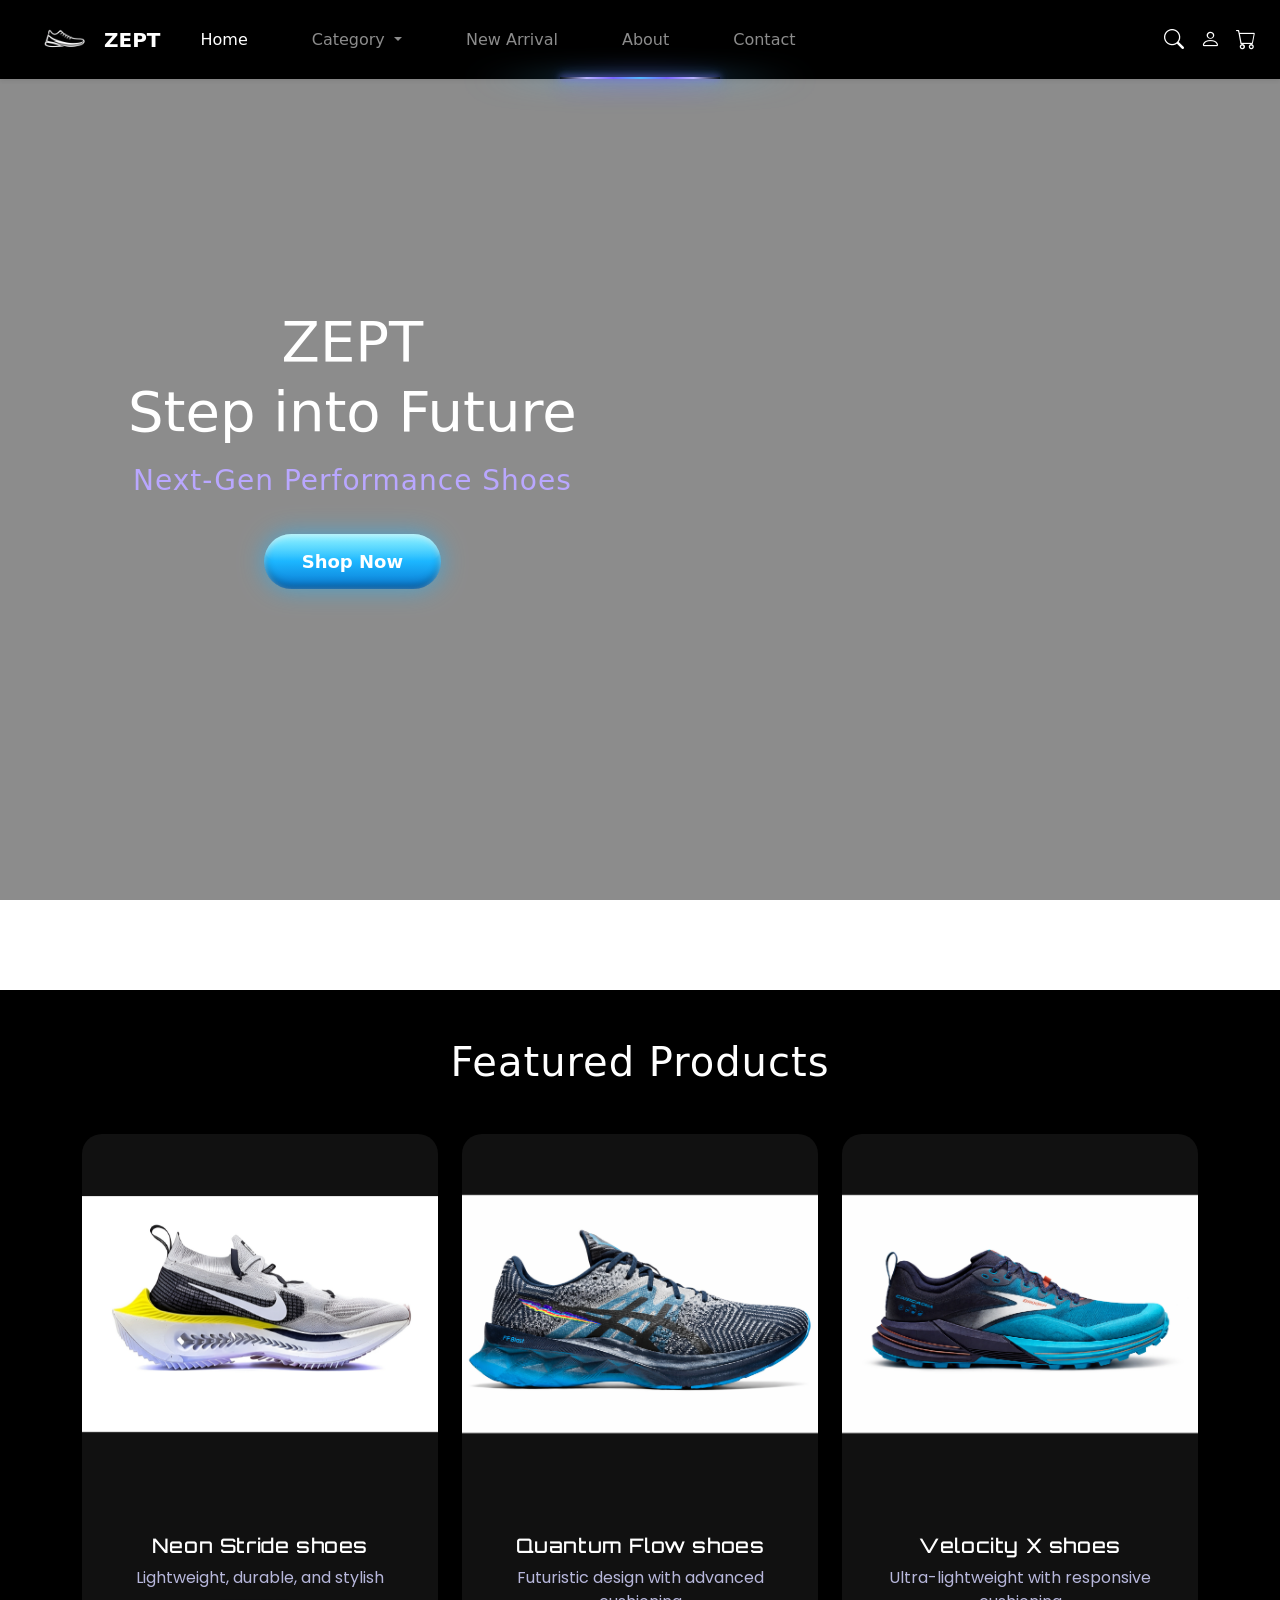
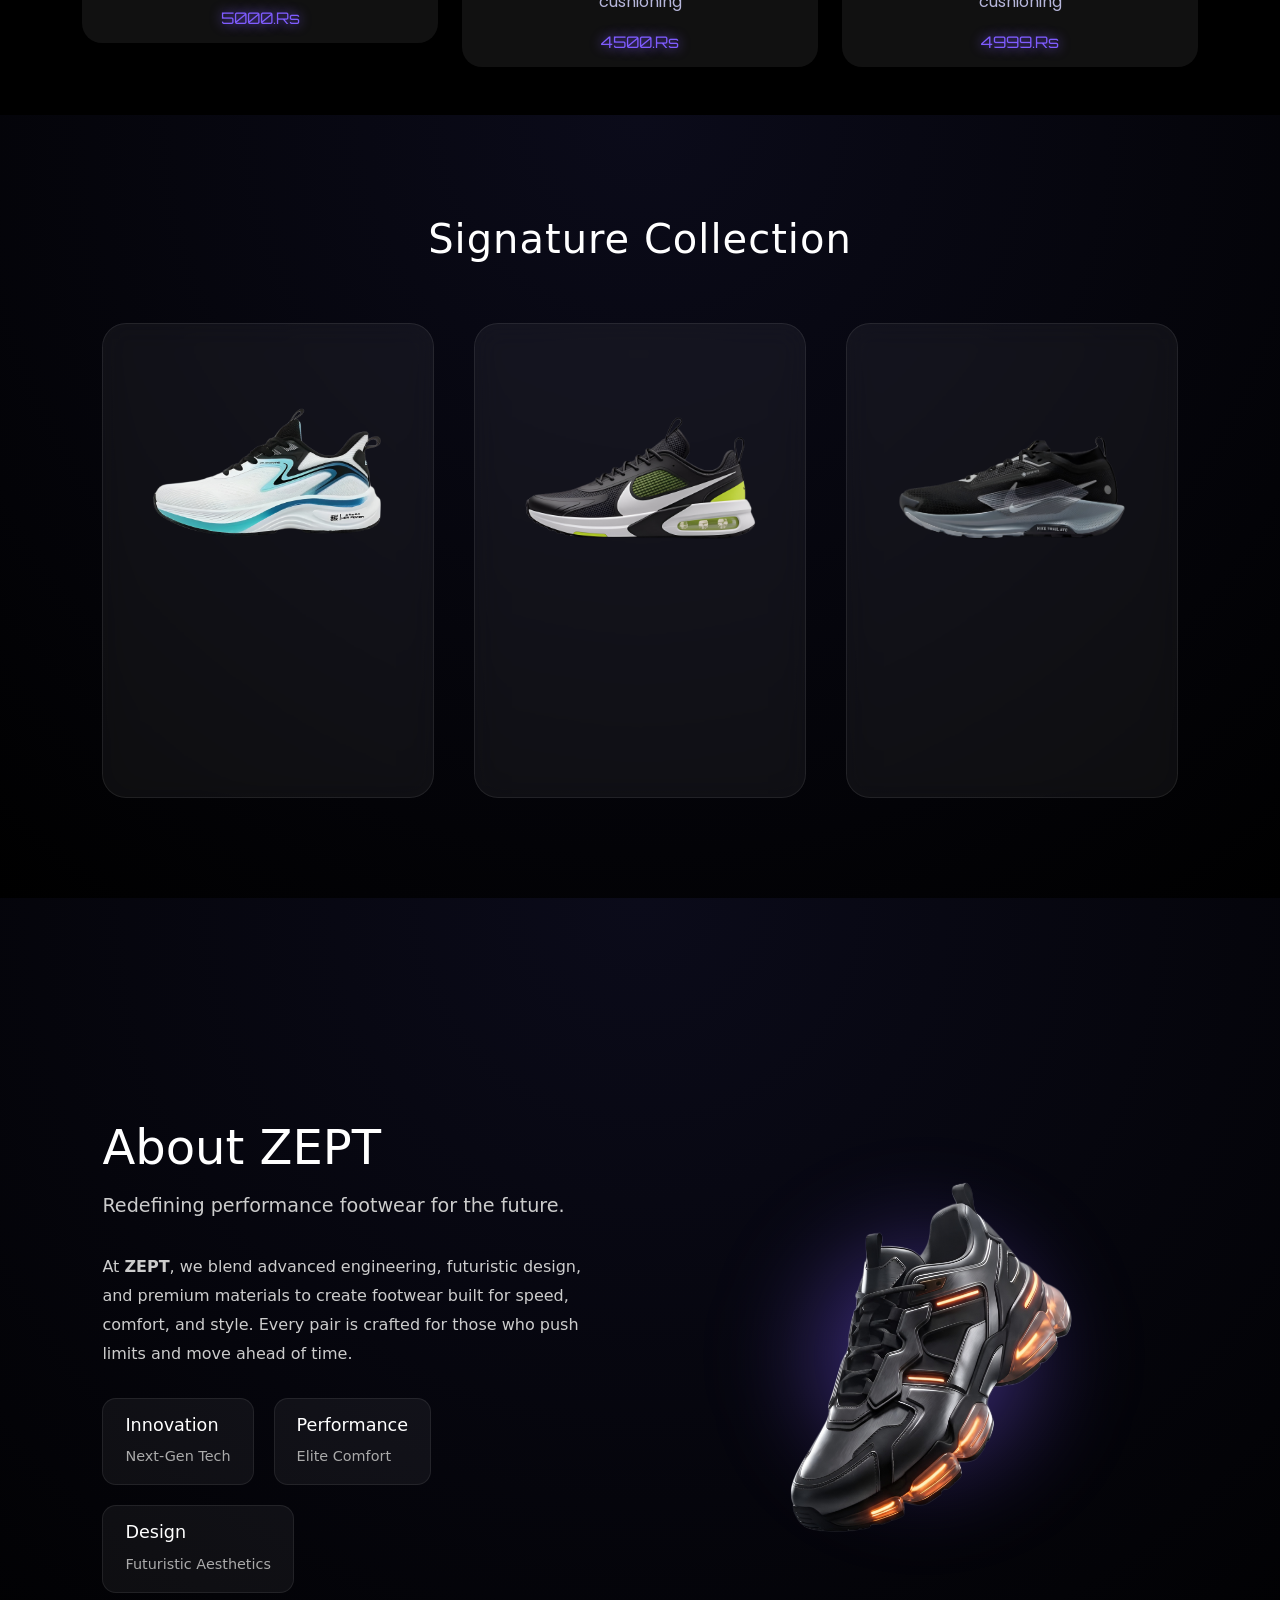
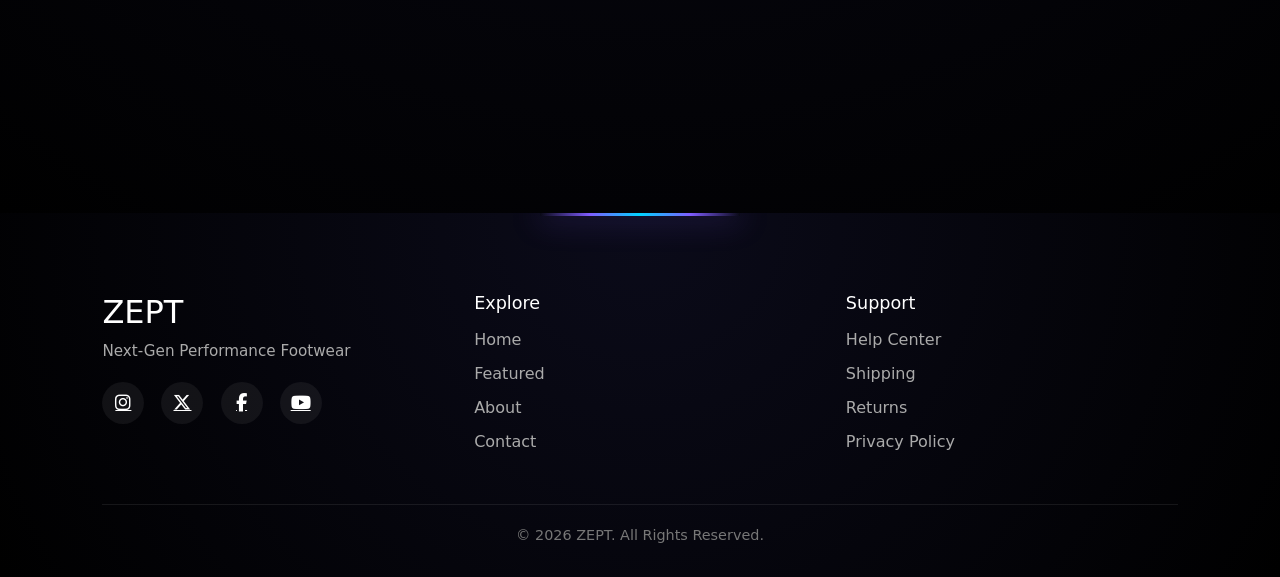
==== index.html @ f27ca049 "Initial commit - ZEPT website" ====
<!DOCTYPE html>
<html lang="en">
<head>
<meta charset="UTF-8">
<meta name="viewport" content="width=device-width, initial-scale=1.0">
<title>ZEPT</title>

<link rel="stylesheet" href="style.css">

<!-- Bootstrap CSS -->
<link href="https://cdn.jsdelivr.net/npm/bootstrap@5.0.2/dist/css/bootstrap.min.css" rel="stylesheet">

<!-- Bootstrap Icons -->
<link href="https://cdn.jsdelivr.net/npm/bootstrap-icons/font/bootstrap-icons.css" rel="stylesheet">

<link
  rel="stylesheet"
  href="https://cdnjs.cloudflare.com/ajax/libs/font-awesome/6.5.1/css/all.min.css"
/>
<!--fonts-->
<link href="https://fonts.googleapis.com/css2?family=Orbitron:wght@500;600&family=Poppins:wght@300;400;500;600&display=swap" rel="stylesheet">

</head>

<body>

<nav class="navbar navbar-expand-lg navbar-dark  fixed-top shadow-sm">
    <div class="container-fluid px-4">

        <!-- Brand -->
        <a class="navbar-brand d-flex align-items-center" href="#">
            <img src="logo.png" alt="" style="width:80px;">
            <span class="fw-bold letter-spacing">ZEPT</span>
        </a>

        <!-- Toggler -->
        <button class="navbar-toggler" type="button" data-bs-toggle="collapse" data-bs-target="#navbarNav">
            <span class="navbar-toggler-icon"></span>
        </button>

        <!-- Nav Items -->
        <div class="collapse navbar-collapse" id="navbarNav">
            <ul class="navbar-nav me-auto gap-3">
                <li class="nav-item">
                    <a class="nav-link active" href="#">Home</a>
                </li>

                <!-- Dropdown -->
                <li class="nav-item dropdown">
                    <a class="nav-link dropdown-toggle" href="#" role="button" data-bs-toggle="dropdown">
                        Category
                    </a>
                    <ul class="dropdown-menu">
                        <li><a class="dropdown-item" href="#">Men</a></li>
                        <li><a class="dropdown-item" href="#">Women</a></li>
                        <li><a class="dropdown-item" href="#">Kids</a></li>
                    </ul>
                </li>

                <li class="nav-item"><a class="nav-link" href="#" data-bs-toggle="modal" data-bs-target="#newArrivalModal">
                 New Arrival</a></li>
                <li class="nav-item"><a class="nav-link" href="#about">About</a></li>
                <li class="nav-item"><a class="nav-link" href="#" data-bs-toggle="modal" data-bs-target="#contactModal">
                Contact</a></li>
            </ul>

            <!-- Icons -->
            <div class="d-flex align-items-center gap-3 text-white">
                <div class="search-box position-relative">
    <i class="bi bi-search fs-5 cursor-pointer" id="searchIcon"></i>
    <input type="text" class="form-control search-input" placeholder="Search..." id="searchInput">
</div>
                <i class="bi bi-person fs-5 cursor-pointer"
   data-bs-toggle="offcanvas" data-bs-target="#profileSidebar"></i>

                <i class="bi bi-cart fs-5 cursor-pointer"
   onclick="window.location.href='cart.html'"></i>

            </div>
        </div>
    </div>
    <div class="navbar-glow-line"></div>
</nav>

<!-- ================= PROFILE SIDEBAR ================= -->

<div class="offcanvas offcanvas-end profile-sidebar" tabindex="-1" id="profileSidebar">
  <div class="offcanvas-header">
    <div class="profile-header">
      <div class="avatar-glow">
        <img src="profile.png" alt="User">
      </div>
      <div>
        <h5>Welcome</h5>
        <span>ZEPT Member</span>
      </div>
    </div>

    <button type="button" class="btn-close btn-close-white"
      data-bs-dismiss="offcanvas"></button>

      <a href="#" class="create-account-btn" data-bs-toggle="modal" data-bs-target="#signupModal">
  Create Account
</a>

  </div>

  <div class="offcanvas-body">

    <a href="#" class="profile-link">
      <i class="fa-solid fa-user"></i> My Account
    </a>

    <a href="#" class="profile-link">
      <i class="fa-solid fa-box"></i> Orders
    </a>

    <a href="#" class="profile-link">
      <i class="fa-solid fa-heart"></i> Wishlist
    </a>

    <a href="#" class="profile-link">
      <i class="fa-solid fa-right-from-bracket"></i> Logout
    </a>

  </div>
</div>

<!-- ================= HERO VIDEO CAROUSEL ================= -->
<section class="hero-video">
  <video class="hero-video-item active" autoplay muted loop playsinline>
    <source src="video1.mp4" type="video/mp4">
  </video>

  <video class="hero-video-item" autoplay muted loop playsinline>
    <source src="video2.mp4" type="video/mp4">
  </video>

  <video class="hero-video-item" autoplay muted loop playsinline>
    <source src="video3.mp4" type="video/mp4">
  </video>

  <!-- Optional overlay -->
  <div class="hero-overlay"></div>

  <!-- Hero content -->
  <div class="hero-content">
    <h1>ZEPT</h1>
    <h1>
      Step into Future
    </h1>
    <h3>Next-Gen Performance Shoes</h3>
    <a href="#" class="shop-now-btn">Shop Now</a>

  </div>
</section>
<div class="page-content">
  <!-- FEATURE PRODUCT SECTION HERE -->

<section class="featured-products container py-5">
  <h2 class="section-title text-center mb-5">Featured Products</h2>

  <div class="row g-4">

    <!-- Product Card -->
    <div class="col-lg-4 col-md-6">
      <div class="product-card">
        <div class="product-img">

          <div class="product-img">
            <div class="flip-img">
              <img src="/img/shoe1.jpg" class="img-front" alt="">
              <img src="/img/shoe1b.jpg" class="img-back" alt="">
            </div>

            <div class="product-overlay">
              <button class="btn btn-outline-light"
                onclick="openProduct({
                  name: 'Neon Stride Shoes',
                  desc: 'Lightweight, durable, futuristic running shoes',
                  price: '5000',
                  images: ['img/shoe1.jpg','img/shoe1b.jpg','img/shoe1c.jpg']
                })">
                View Product
              </button>
            </div>
          </div>

        </div>
        <div class="product-info">
          <h5>Neon Stride shoes</h5>
          <p>Lightweight, durable, and stylish</p>
          <span>5000.Rs</span>
        </div>
      </div>
    </div>

    <!-- Product Card -->
    <div class="col-lg-4 col-md-6">
      <div class="product-card">
        <div class="product-img">

          <div class="product-img">
            <div class="flip-img">
              <img src="/img/shoe2.png" class="img-front" alt="">
              <img src="/img/shoe2b.jpg" class="img-back" alt="">
            </div>

            <div class="product-overlay">
              <button class="btn btn-outline-light"
                onclick="openProduct({
                  name: 'Quantum Flow Shoes',
                  desc: 'Next-gen cushioning with futuristic design',
                  price: '4500',
                  images: ['img/shoe2.png','img/shoe2b.jpg']
                })">
                View Product
              </button>
            </div>
          </div>

        </div>
        <div class="product-info">
          <h5>Quantum Flow shoes</h5>
          <p>Futuristic design with advanced cushioning</p>
          <span>4500.Rs</span>
        </div>
      </div>
    </div>

    <!-- Product Card -->
    <div class="col-lg-4 col-md-6">
      <div class="product-card">
        <div class="product-img">

          <div class="product-img">
            <div class="flip-img">
              <img src="/img/shoe3b.png" class="img-front" alt="">
              <img src="/img/shoe3.jpg" class="img-back" alt="">
            </div>

            <div class="product-overlay">
              <button class="btn btn-outline-light"
                onclick="openProduct({
                  name: 'Velocity X Shoes',
                  desc: 'Ultra-lightweight with responsive cushioning',
                  price: '4999',
                  images: ['img/shoe3b.png','img/shoe3.jpg']
                })">
                View Product
              </button>
            </div>
          </div>

        </div>
        <div class="product-info">
          <h5>Velocity X shoes</h5>
          <p>Ultra-lightweight with responsive cushioning</p>
          <span>4999.Rs</span>
        </div>
      </div>
    </div>

  </div>
</section>

<section class="signature-section">
  <h2 class="section-title">Signature Collection</h2>

  <div class="signature-grid">

    <div class="signature-card">
      <div class="signature-img">
        <img src="/img/s1.jpg" alt="Shoe">
      </div>
      <div class="signature-info">
        <h4>Neon Stride</h4>
        <p>2999.Rs</p>
        <a href="#" class="buy-btn">Buy Now</a>
      </div>
    </div>

    <div class="signature-card">
      <div class="signature-img">
        <img src="/img/s2.jpg" alt="Shoe">
      </div>
      <div class="signature-info">
        <h4>Quantum Flow</h4>
        <p>3499.Rs</p>
        <a href="#" class="buy-btn">Buy Now</a>
      </div>
    </div>

    <div class="signature-card">
      <div class="signature-img">
        <img src="/img/s3.jpg" alt="Shoe">
      </div>
      <div class="signature-info">
        <h4>Velocity X</h4>
        <p>2799.Rs</p>
        <a href="#" class="buy-btn">Buy Now</a>
      </div>
    </div>

  </div>
</section>

<section id="about" class="about-section">
  <div class="about-container">

    <div class="about-text">
      <h2>About ZEPT</h2>
      <p class="about-tagline">
        Redefining performance footwear for the future.
      </p>

      <p>
        At <strong>ZEPT</strong>, we blend advanced engineering, futuristic design,
        and premium materials to create footwear built for speed, comfort, and style.
        Every pair is crafted for those who push limits and move ahead of time.
      </p>

      <div class="about-highlights">
        <div class="highlight-box">
          <h4>Innovation</h4>
          <span>Next-Gen Tech</span>
        </div>
        <div class="highlight-box">
          <h4>Performance</h4>
          <span>Elite Comfort</span>
        </div>
        <div class="highlight-box">
          <h4>Design</h4>
          <span>Futuristic Aesthetics</span>
        </div>
      </div>
    </div>

    <div class="about-visual">
      <div class="glow-circle"></div>
      <img src="/img/disp.jpg" alt="ZEPT Shoe">
    </div>

  </div>
</section>

<footer class="footer">
  <div class="footer-container">

    <!-- Brand -->
    <div class="footer-brand">
      <h2>ZEPT</h2>
      <p>Next-Gen Performance Footwear</p>

      <div class="social-icons">
        <a href="#" aria-label="Instagram"><i class="fab fa-instagram"></i></a>
        <a href="#" aria-label="Twitter"><i class="fab fa-x-twitter"></i></a>
        <a href="#" aria-label="Facebook"><i class="fab fa-facebook-f"></i></a>
        <a href="#" aria-label="YouTube"><i class="fab fa-youtube"></i></a>
      </div>
    </div>

    <!-- Links -->
    <div class="footer-links">
      <h4>Explore</h4>
      <a href="#home">Home</a>
      <a href="#featured">Featured</a>
      <a href="#about">About</a>
      <a href="#contact">Contact</a>
    </div>

    <!-- Support -->
    <div class="footer-links">
      <h4>Support</h4>
      <a href="#">Help Center</a>
      <a href="#">Shipping</a>
      <a href="#">Returns</a>
      <a href="#">Privacy Policy</a>
    </div>

  </div>

  <div class="footer-bottom">
    © 2026 ZEPT. All Rights Reserved.
  </div>
</footer>


</div>

<!-- Bootstrap JS (REQUIRED) -->
<script src="https://cdn.jsdelivr.net/npm/bootstrap@5.0.2/dist/js/bootstrap.bundle.min.js"></script>
<script>
document.getElementById("searchIcon").onclick = function () {
    document.getElementById("searchInput").classList.toggle("show");
};
</script>
<script>
const videos = document.querySelectorAll(".hero-video-item");
let current = 0;

setInterval(() => {
  videos[current].classList.remove("active");
  current = (current + 1) % videos.length;
  videos[current].classList.add("active");
}, 6000); // change every 6 seconds
</script>
<!-- ================= NEW ARRIVAL MODAL ================= -->

<div class="modal fade" id="newArrivalModal" tabindex="-1" aria-hidden="true">
  <div class="modal-dialog modal-dialog-centered modal-xl custom-modal">
    <div class="modal-content">

      <!-- Close button -->
      <button type="button" class="btn-close btn-close-white ms-auto m-3"
        data-bs-dismiss="modal" aria-label="Close"></button>

      <!-- Carousel -->
      <div id="arrivalCarousel" class="carousel slide" data-bs-ride="carousel">

        <div class="carousel-inner">

          <div class="carousel-item active">
            <img src="/img/mod.jpg" class="d-block w-100" alt="New Arrival 1">
          </div>

          <div class="carousel-item">
            <img src="/img/mod2.jpg" class="d-block w-100" alt="New Arrival 2">
          </div>

          <div class="carousel-item">
            <img src="/img/mod1.jpg" class="d-block w-100" alt="New Arrival 3">
          </div>

        </div>

        <!-- Controls -->
        <button class="carousel-control-prev" type="button" data-bs-target="#arrivalCarousel" data-bs-slide="prev">
          <span class="carousel-control-prev-icon"></span>
        </button>

        <button class="carousel-control-next" type="button" data-bs-target="#arrivalCarousel" data-bs-slide="next">
          <span class="carousel-control-next-icon"></span>
        </button>

      </div>

    </div>
  </div>
</div>

<!-- ================= CONTACT MODAL ================= -->

<div class="modal fade" id="contactModal" tabindex="-1" aria-hidden="true">
  <div class="modal-dialog modal-dialog-centered modal-lg">
    <div class="modal-content contact-modal">

      <!-- Header -->
      <div class="modal-header border-0">
        <h4 class="modal-title">Get in Touch</h4>
        <button type="button" class="btn-close btn-close-white"
          data-bs-dismiss="modal" aria-label="Close"></button>
      </div>

      <!-- Body -->
      <div class="modal-body">
        <form class="contact-form">

          <div class="row">
            <div class="col-md-6 mb-3">
              <input type="text" class="form-control" placeholder="Your Name" required>
            </div>

            <div class="col-md-6 mb-3">
              <input type="tel" class="form-control" placeholder="Mobile Number" required>
            </div>
          </div>

          <div class="mb-3">
            <input type="email" class="form-control" placeholder="Email Address" required>
          </div>

          <div class="mb-4">
            <textarea class="form-control" rows="4" placeholder="Your Message"></textarea>
          </div>

          <button type="submit" class="contact-btn">
            Send Message
          </button>

        </form>
      </div>

    </div>
  </div>
</div>
<div class="modal fade" id="signupModal" tabindex="-1">
  <div class="modal-dialog modal-dialog-centered">
    <div class="modal-content contact-modal">

      <div class="modal-header border-0">
        <h4 class="modal-title">Create Account</h4>
        <button class="btn-close btn-close-white" data-bs-dismiss="modal"></button>
      </div>

      <div class="modal-body">
        <form id="signupForm">

          <input type="text" class="form-control mb-3" placeholder="Full Name" required>
          <input type="email" class="form-control mb-3" placeholder="Email" required>
          <input type="password" class="form-control mb-3" placeholder="Password" required>

          <button type="submit" class="contact-btn">
            Sign Up
          </button>

        </form>
      </div>

    </div>
  </div>
</div>
<script src="js/Auth.js"></script>
<script>
function openProduct(product) {
  localStorage.setItem("zeptProduct", JSON.stringify(product));
  window.location.href = "view-product.html";
}
</script>
<div id="rating-container"></div>
<script src="rating/rating.js"></script>


</body>
</html>
---- style.css ----
/* ================= GLOBAL DARK THEME ================= */
body {
  background-color: #000;
  color: #fff;
  padding-top: 90px;
}

/* ================= NAVBAR ================= */
.navbar {
  background-color: #000 !important;
  position: relative;
  overflow: visible;        /* allow dropdown & search */
  z-index: 1000;
}

/* Navbar spacing */
.navbar-nav .nav-item {
  margin: 0 16px;
}

/* Navbar hover effect */
.navbar-nav .nav-link {
  display: inline-block;
  transition: all 0.3s ease;
}

.navbar-nav .nav-link:hover {
  color: #e50914 !important;
  transform: scale(1.12);
  text-shadow: 0 0 8px rgba(229, 9, 20, 0.7);
}

/* ================= DROPDOWN ================= */
.dropdown-menu {
  background-color: #111;
  z-index: 2000;
}

.dropdown-item {
  color: #fff;
}

.dropdown-item:hover {
  background-color: #222;
  border: 2px solid #fff;
}

/* ================= SEARCH INPUT ================= */
.search-input {
  position: absolute;
  top: 40px;
  right: 0;
  width: 0;
  opacity: 0;
  transition: 0.4s;
  background: #111;
  border: 1px solid #333;
  color: #fff;
  z-index: 2000;
}

.search-input.show {
  width: 200px;
  opacity: 1;
}

/* ================= ULTRA GLOW NAVBAR LINE ================= */

.navbar-glow-line {
  position: absolute;
  bottom: 0;
  left: 50%;
  transform: translateX(-50%);
  width: 160px;
  height: 2px; /* Thin sharp line */
  background: linear-gradient(
    90deg,
    transparent,
    #c9b6ff,
    #7f5cff,
    #4fc3ff,
    #7f5cff,
    #c9b6ff,
    transparent
  );

  /* Strong center shine */
  box-shadow:
    0 0 6px rgba(127, 92, 255, 1),
    0 0 12px rgba(79, 195, 255, 0.9),
    0 6px 25px rgba(127, 92, 255, 0.9);

  animation: glowMove 4s ease-in-out infinite,
             glowPulse 1.8s ease-in-out infinite;

  pointer-events: none;
}

/* Soft glow layer underneath */
.navbar-glow-line::after {
  content: "";
  position: absolute;
  left: 50%;
  bottom: -8px;
  transform: translateX(-50%);
  width: 220%;
  height: 14px;

  background: radial-gradient(
    ellipse at center,
    rgba(127, 92, 255, 0.8),
    rgba(79, 195, 255, 0.4),
    transparent 70%
  );

  filter: blur(12px);
}

/* Glow animation */
@keyframes glowMove {
  0%   { left: 50%; width: 140px; }
  25%  { left: 12%; width: 220px; }
  50%  { left: 50%; width: 160px; }
  75%  { left: 88%; width: 220px; }
  100% { left: 50%; width: 140px; }
}

@keyframes glowPulse {
  0%, 100% {
    opacity: 0.8;
  }
  50% {
    opacity: 1;
  }
}

/* ================= HERO VIDEO ================= */

.hero-video {
  position: fixed;
  top: 0;
  left: 0;
  width: 100%;
  height: 100vh;
  z-index: 0;
  overflow: hidden;
}

/* Videos */
.hero-video-item {
  position: absolute;
  width: 100%;
  height: 100%;
  object-fit: cover;
  opacity: 0;
  transition: opacity 1.2s ease-in-out;
}

.hero-video-item.active {
  opacity: 1;
}

/* Dark overlay for readability */
.hero-overlay {
  position: absolute;
  inset: 0;
  background: rgba(0,0,0,0.45);
  z-index: 1;
}

/* Hero text */
.hero-content {
  position: absolute;
  inset: 0;
  display: flex;
  flex-direction: column;
  justify-content: center;
  align-items: center;
  text-align: center;
  z-index: 2;
  color: #fff;
}

.hero-content {
  position: absolute;
  top: 50%;
  left: 8%;
  transform: translateY(-50%);
  color: #fff;
  max-width: 500px;
}

.hero-content h1 {
  font-size: 3.5rem;
  font-weight: 500;
  line-height: 1.1;
}

.hero-content h3 {
  margin-top: 14px;
  font-weight: 400;
  color: #b9a7ff;
  letter-spacing: 1px;
}

.create-account-btn {
  position: absolute;
  right: 8%;
  bottom: 18%;
  padding: 14px 36px;
  border-radius: 50px;
  font-weight: 600;
  text-decoration: none;
  color: #fff;
  background: linear-gradient(90deg, #7f5cff, #00d4ff);
  box-shadow: 0 0 30px rgba(0,212,255,0.7);
  transition: 0.4s;
}

.create-account-btn:hover {
  transform: scale(1.08);
  box-shadow: 0 0 50px rgba(0,212,255,1);
}



/* ================= PAGE CONTENT ================= */
.main-content {
  position: relative;
  z-index: 5;
  margin-top: 100vh; /* KEY LINE */
  background: #000;
  padding: 100px 40px;
}
  

/* ================= FEATURED PRODUCTS ================= */

.section-title {
  font-size: 2.5rem;
  letter-spacing: 3px;
  color: #fff;
}

.product-card {
  background: #0b0b0b;
  border-radius: 14px;
  overflow: hidden;
  transition: transform 0.4s ease, box-shadow 0.4s ease;
}

.product-card:hover {
  transform: translateY(-8px);
  box-shadow: 0 25px 60px rgba(127, 92, 255, 0.25);
}

/* Image wrapper */
.product-img {
  position: relative;
  overflow: hidden;
}

.product-img img {
  width: 100%;
  height: 420px;
  object-fit: cover;
  transition: transform 0.6s ease;
}

.product-card:hover img {
  transform: scale(1.08);
}

/* ================= PRODUCT OVERLAY (NO IMAGE BLUR) ================= */

.product-overlay {
  position: absolute;
  inset: 0;

  /* Premium gradient only (NO blur) */
  background: linear-gradient(
    135deg,
    rgba(127, 92, 255, 0.35),
    rgba(0, 212, 255, 0.25),
    rgba(0, 0, 0, 0.75)
  );

  display: flex;
  align-items: center;
  justify-content: center;

  opacity: 0;
  transition: opacity 0.4s ease;
}

.product-card:hover .product-overlay {
  opacity: 1;
}

/* ================= PRODUCT INFO ================= */

.product-info {
  padding: 26px;
  text-align: center;
  transform: translateY(14px);
  transition: 0.45s ease;
}

.product-card:hover .product-info {
  transform: translateY(0);
}

.product-info h5 {
  font-family: 'Orbitron', sans-serif;
  letter-spacing: 0.6px;
  color: #fff;
}

.product-info p {
  font-family: 'Poppins', sans-serif;
  color: #d4d4ff;
  opacity: 0.85;
}

.product-info span {
  font-family: 'Orbitron', sans-serif;
  color: #7f5cff;
  text-shadow: 0 0 12px rgba(127, 92, 255, 0.9);
}


/* ================= IMAGE FLIP EFFECT ================= */
/* ================= PRODUCT CARD ================= */

.product-card {
  background: #111;
  border-radius: 20px;
  overflow: hidden;
}

/* Image container */
.product-img {
  position: relative;
  width: 100%;
  height: 360px;
  perspective: 1200px;
}

/* Flip wrapper */
.flip-img {
  width: 100%;
  height: 100%;
  transform-style: preserve-3d;
  transition: transform 1s ease;
}

/* Images fully visible */
.flip-img img {
  width: 100%;
  height: 100%;
  object-fit: contain; /* ✅ FULL IMAGE */
  position: absolute;
  backface-visibility: hidden;
}

/* Back image */
.flip-img .img-back {
  transform: rotateY(180deg);
}

/* Flip after 3s hover */
.product-img:hover .flip-img {
  transition-delay: 3s;
  transform: rotateY(180deg);
}

.page-content {
  margin-top: 100vh;
  background: #000;
  position: relative;
  z-index: 10;
}
/* ================= GLOSSY SHOP NOW BUTTON ================= */

.shop-now-btn {
  display: inline-block;
  margin-top: 28px;
  padding: 14px 38px;
  font-size: 18px;
  font-weight: 600;
  color: #ffffff;
  text-decoration: none;
  border-radius: 50px;

  /* Gradient base */
  background: linear-gradient(
    180deg,
    #4fe8ff 0%,
    #1cb6ff 50%,
    #0a78d1 100%
  );

  /* Gloss effect */
  box-shadow:
    inset 0 2px 6px rgba(255, 255, 255, 0.5),
    inset 0 -4px 8px rgba(0, 0, 0, 0.3),
    0 0 25px rgba(28, 182, 255, 0.6);

  position: relative;
  overflow: hidden;
  transition: all 0.4s ease;
}

/* Top glass shine */
.shop-now-btn::before {
  content: "";
  position: absolute;
  top: 0;
  left: 0;
  width: 100%;
  height: 50%;
  background: linear-gradient(
    180deg,
    rgba(255, 255, 255, 0.55),
    transparent
  );
  border-radius: 50px;
  opacity: 0.7;
}

/* Hover glow */
.shop-now-btn:hover {
  transform: translateY(-3px) scale(1.05);
  box-shadow:
    inset 0 2px 8px rgba(255, 255, 255, 0.6),
    0 0 35px rgba(80, 220, 255, 0.9),
    0 0 60px rgba(80, 220, 255, 0.6);
}

/* Active click */
.shop-now-btn:active {
  transform: scale(0.98);
}

/* ================= SIGNATURE SECTION ================= */

.signature-section {
  padding: 100px 8%;
  background: radial-gradient(circle at top, #0b0b1a, #000);
}

.section-title {
  color: #fff;
  font-size: 2.5rem;
  margin-bottom: 60px;
  text-align: center;
  letter-spacing: 1px;
}

/* Grid */
.signature-grid {
  display: grid;
  grid-template-columns: repeat(auto-fit, minmax(280px, 1fr));
  gap: 40px;
}

/* Card */
.signature-card {
  position: relative;
  background: rgba(255, 255, 255, 0.05);
  backdrop-filter: blur(14px);
  border-radius: 24px;
  padding: 30px;
  overflow: hidden;
  transition: all 0.5s ease;
  border: 1px solid rgba(255, 255, 255, 0.08);
}

/* Glow border */
.signature-card::before {
  content: "";
  position: absolute;
  inset: 0;
  border-radius: 24px;
    background: linear-gradient(
        120deg,
        transparent,
        rgba(123, 97, 255, 0.6),
        transparent
    );
  opacity: 0;
  transition: 0.5s;
}

.signature-card:hover::before {
  opacity: 1;
}

/* Image */
.signature-img {
  height: 260px;
  display: flex;
  align-items: center;
  justify-content: center;
}

.signature-img img {
  width: 100%;
  max-width: 260px;
  object-fit: contain;
  transition: transform 0.6s ease; 
}

/* Float shoe */
.signature-card:hover img {
  transform: translateY(-18px) scale(1.05);
}

/* Info */
.signature-info {
  text-align: center;
  margin-top: 20px;
  transform: translateY(20px);
  opacity: 0;
  transition: 0.5s;
}

.signature-card:hover .signature-info {
  transform: translateY(0);
  opacity: 1;
}

.signature-info h4 {
  color: #fff;
  font-size: 1.3rem;
  margin-bottom: 8px;
}

.signature-info p {
  color: #9b8cff;
  font-size: 1.1rem;
}

/* Buy Button */
.buy-btn {
  display: inline-block;
  margin-top: 14px;
  padding: 10px 26px;
  border-radius: 30px;
  background: linear-gradient(90deg, #7f5cff, #00d4ff);
  color: #fff;
  text-decoration: none;
  font-weight: 600;
  box-shadow: 0 0 20px rgba(127, 92, 255, 0.6);
  transition: 0.4s;
}

.buy-btn:hover {
  box-shadow: 0 0 40px rgba(0, 212, 255, 0.9);
  transform: scale(1.05);
}

/* ================= ABOUT SECTION ================= */

.about-section {
  padding: 120px 8%;
  background: radial-gradient(circle at top, #0b0b1a, #000);
  position: relative;
  overflow: hidden;
}

.about-container {
  display: grid;
  grid-template-columns: repeat(auto-fit, minmax(320px, 1fr));
  align-items: center;
  gap: 60px;
}

/* TEXT */
.about-text h2 {
  font-size: 3rem;
  color: #fff;
  margin-bottom: 12px;
}

.about-tagline {
  font-size: 1.2rem;
  color: #9b8cff;
  margin-bottom: 24px;
}

.about-text p {
  color: #ccc;
  line-height: 1.8;
  margin-bottom: 30px;
}

/* Highlights */
.about-highlights {
  display: flex;
  gap: 20px;
  flex-wrap: wrap;
}

.highlight-box {
  padding: 16px 22px;
  border-radius: 14px;
  background: rgba(255, 255, 255, 0.05);
  border: 1px solid rgba(255, 255, 255, 0.08);
  transition: 0.4s;
}

.highlight-box h4 {
  color: #fff;
  font-size: 1.1rem;
}

.highlight-box span {
  color: #aaa;
  font-size: 0.9rem;
}

.highlight-box:hover {
  transform: translateY(-6px);
  box-shadow: 0 0 25px rgba(127, 92, 255, 0.6);
}

/* VISUAL */
.about-visual {
  position: relative;
  display: flex;
  align-items: center;
  justify-content: center;
}

.about-visual img {
  width: 100%;
  max-width: 380px;
  object-fit: contain;
  z-index: 2;
  transition: 0.6s;
}

.about-visual:hover img {
  transform: translateY(-12px) scale(1.05);
}

/* Glow circle behind shoe */
.glow-circle {
  position: absolute;
  width: 320px;
  height: 320px;
  background: radial-gradient(circle, rgba(127,92,255,0.6), transparent 70%);
  filter: blur(40px);
  z-index: 1;
}
/* ================= FUTURISTIC FOOTER ================= */

.footer {
  background: radial-gradient(circle at top, #0b0b1a, #000);
  padding: 80px 8% 30px;
  color: #ccc;
  position: relative;
  overflow: hidden;
}

/* Glow line on top */
.footer::before {
  content: "";
  position: absolute;
  top: 0;
  left: 50%;
  width: 200px;
  height: 3px;
  transform: translateX(-50%);
  background: linear-gradient(90deg, transparent, #7f5cff, #00d4ff, #7f5cff, transparent);
  box-shadow: 0 0 30px rgba(127, 92, 255, 0.9);
}

/* Layout */
.footer-container {
  display: grid;
  grid-template-columns: repeat(auto-fit, minmax(220px, 1fr));
  gap: 40px;
  margin-bottom: 40px;
}

/* Brand */
.footer-brand h2 {
  color: #fff;
  font-size: 2rem;
  margin-bottom: 8px;
}

.footer-brand p {
  font-size: 0.95rem;
  margin-bottom: 20px;
  color: #aaa;
}

/* Social icons */
.social-icons a {
  display: inline-flex;
  align-items: center;
  justify-content: center;
  width: 42px;
  height: 42px;
  margin-right: 12px;
  border-radius: 50%;
  background: rgba(255, 255, 255, 0.06);
  color: #fff;
  font-size: 18px;
  transition: 0.4s;
}

.social-icons a:hover {
  background: linear-gradient(135deg, #7f5cff, #00d4ff);
  box-shadow: 0 0 20px rgba(0, 212, 255, 0.9);
  transform: translateY(-4px);
}

/* Links */
.footer-links h4 {
  color: #fff;
  margin-bottom: 14px;
  font-size: 1.1rem;
}

.footer-links a {
  display: block;
  color: #aaa;
  margin-bottom: 10px;
  text-decoration: none;
  transition: 0.3s;
}

.footer-links a:hover {
  color: #00d4ff;
  transform: translateX(6px);
}

/* Bottom bar */
.footer-bottom {
  text-align: center;
  padding-top: 20px;
  border-top: 1px solid rgba(255, 255, 255, 0.08);
  font-size: 0.9rem;
  color: #777;
}
/* ================= NEW ARRIVAL MODAL ================= */

.custom-modal {
  max-width: 75vw;
}

.modal-content {
  background: linear-gradient(135deg, #050510, #000);
  border-radius: 24px;
  border: 1px solid rgba(127, 92, 255, 0.3);
  box-shadow: 0 0 60px rgba(127, 92, 255, 0.6);
  overflow: hidden;
}

/* Carousel images */
.carousel-item img {
  height: 70vh;
  object-fit: contain;
  background: radial-gradient(circle, #0b0b1a, #000);
}

/* Controls glow */
.carousel-control-prev-icon,
.carousel-control-next-icon {
  filter: drop-shadow(0 0 12px rgba(127, 92, 255, 1));
}

/* Close button glow */
.btn-close-white {
  filter: drop-shadow(0 0 8px rgba(127, 92, 255, 0.8));
}

/* ================= CONTACT MODAL ================= */

.contact-modal {
  background: linear-gradient(135deg, #050510, #000);
  border-radius: 22px;
  border: 1px solid rgba(127, 92, 255, 0.35);
  box-shadow: 0 0 60px rgba(127, 92, 255, 0.6);
  color: #fff;
}

/* Title */
.contact-modal .modal-title {
  font-family: 'Orbitron', sans-serif;
  letter-spacing: 1px;
  color: #fff;
}

/* Inputs */
.contact-form .form-control {
  background: rgba(255, 255, 255, 0.06);
  border: 1px solid rgba(255, 255, 255, 0.15);
  border-radius: 14px;
  color: #fff;
  padding: 14px 16px;
  font-family: 'Poppins', sans-serif;
}

.contact-form .form-control::placeholder {
  color: #aaa;
}

/* Focus glow */
.contact-form .form-control:focus {
  border-color: #7f5cff;
  box-shadow: 0 0 18px rgba(127, 92, 255, 0.8);
  background: rgba(255, 255, 255, 0.08);
}

/* Button */
.contact-btn {
  width: 100%;
  padding: 14px;
  border-radius: 50px;
  border: none;
  font-size: 16px;
  font-weight: 600;
  color: #fff;
  background: linear-gradient(90deg, #7f5cff, #00d4ff);
  box-shadow: 0 0 30px rgba(0, 212, 255, 0.6);
  transition: 0.4s ease;
}

.contact-btn:hover {
  transform: translateY(-3px);
  box-shadow: 0 0 50px rgba(0, 212, 255, 0.9);
}

/* Close button glow */
.btn-close-white {
  filter: drop-shadow(0 0 8px rgba(127, 92, 255, 0.8));
}
/* ================= PROFILE SIDEBAR ================= */

.profile-sidebar {
  background: linear-gradient(135deg, #050510, #000);
  color: #fff;
  width: 320px;
  border-left: 1px solid rgba(127, 92, 255, 0.4);
  box-shadow: -10px 0 40px rgba(127, 92, 255, 0.5);
}

/* Header */
.profile-header {
  display: flex;
  align-items: center;
  gap: 14px;
}

.profile-header h5 {
  margin: 0;
  font-family: 'Orbitron', sans-serif;
}

.profile-header span {
  font-size: 0.85rem;
  color: #9b8cff;
}

/* Avatar glow */
.avatar-glow {
  width: 52px;
  height: 52px;
  border-radius: 50%;
  background: radial-gradient(circle, #7f5cff, transparent 70%);
  display: flex;
  align-items: center;
  justify-content: center;
}

.avatar-glow img {
  width: 44px;
  height: 44px;
  border-radius: 50%;
  object-fit: cover;
}

/* Links */
.profile-link {
  display: flex;
  align-items: center;
  gap: 14px;
  padding: 14px 18px;
  margin-bottom: 12px;
  border-radius: 14px;
  color: #ddd;
  text-decoration: none;
  font-family: 'Poppins', sans-serif;
  transition: 0.4s;
  background: rgba(255, 255, 255, 0.04);
}

.profile-link i {
  color: #7f5cff;
}

/* Hover */
.profile-link:hover {
  background: linear-gradient(90deg, rgba(127,92,255,0.3), rgba(0,212,255,0.25));
  box-shadow: 0 0 20px rgba(127, 92, 255, 0.6);
  transform: translateX(6px);
  color: #fff;
}

/* ================= MOBILE RESPONSIVE ================= */
@media (max-width: 991px) {

  /* NAVBAR */
  .navbar-brand img {
    width: 60px;
  }

  .navbar-nav {
    padding-top: 15px;
    gap: 10px !important;
  }

  .navbar-nav .nav-link {
    font-size: 1rem;
    padding: 8px 0;
  }

  .navbar-glow-line {
    width: 120px;
    height: 2px;
  }

  /* SEARCH */
  .search-input {
    top: 35px;
    width: 180px;
  }

  /* HERO SECTION */
  .hero-video {
    height: 100vh;
  }

  .hero-content {
    left: 6%;
    right: 6%;
    text-align: left;
  }

  .hero-content h1 {
    font-size: 2.2rem;
  }

  .hero-content h3 {
    font-size: 1.1rem;
  }

  .shop-now-btn {
    padding: 12px 28px;
    font-size: 0.9rem;
  }

  /* FEATURED PRODUCTS */
  .product-card {
    margin-bottom: 20px;
  }

  .product-info h5 {
    font-size: 1rem;
  }

  /* SIGNATURE SECTION */
  .signature-grid {
    grid-template-columns: 1fr;
    gap: 25px;
  }

  .signature-card {
    max-width: 95%;
    margin: auto;
  }

  /* ABOUT SECTION */
  .about-container {
    flex-direction: column;
    gap: 40px;
  }

  .about-text h2 {
    font-size: 2rem;
  }

  .about-visual img {
    width: 100%;
    max-width: 320px;
  }

  .about-highlights {
    flex-direction: column;
    gap: 15px;
  }

  /* FOOTER */
  .footer-container {
    flex-direction: column;
    text-align: center;
    gap: 30px;
  }

  .social-icons {
    justify-content: center;
  }

  /* PROFILE SIDEBAR */
  .profile-sidebar {
    width: 85% !important;
  }

  .profile-header h5 {
    font-size: 1.1rem;
  }

  /* MODALS */
  .modal-dialog {
    margin: 10px;
  }

  .custom-modal {
    width: 100% !important;
  }

}

/* ================= SMALL MOBILE (VERY SMALL DEVICES) ================= */
@media (max-width: 576px) {

  .hero-content h1 {
    font-size: 1.8rem;
  }

  .hero-content h3 {
    font-size: 1rem;
  }

  .shop-now-btn {
    width: 100%;
    text-align: center;
  }

  .product-info span {
    font-size: 1rem;
  }

  .footer-bottom {
    font-size: 0.8rem;
  }
}
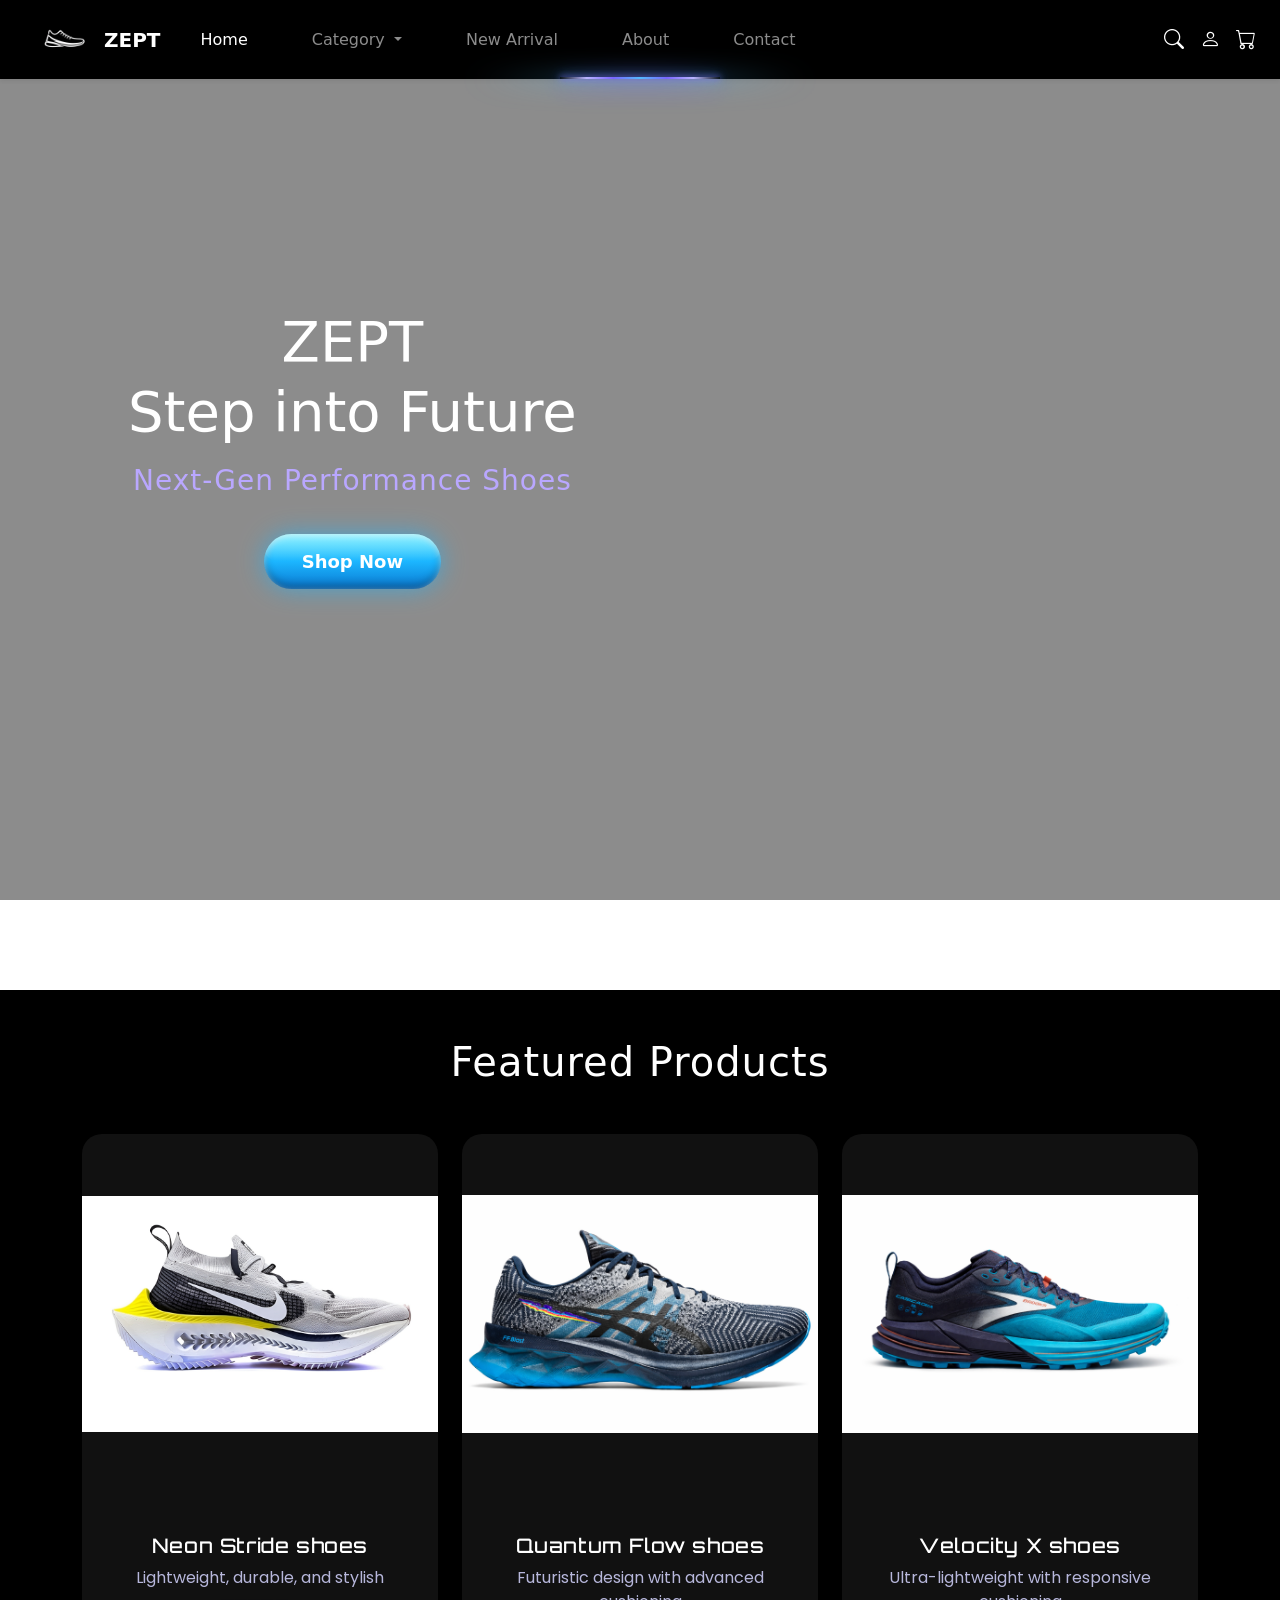
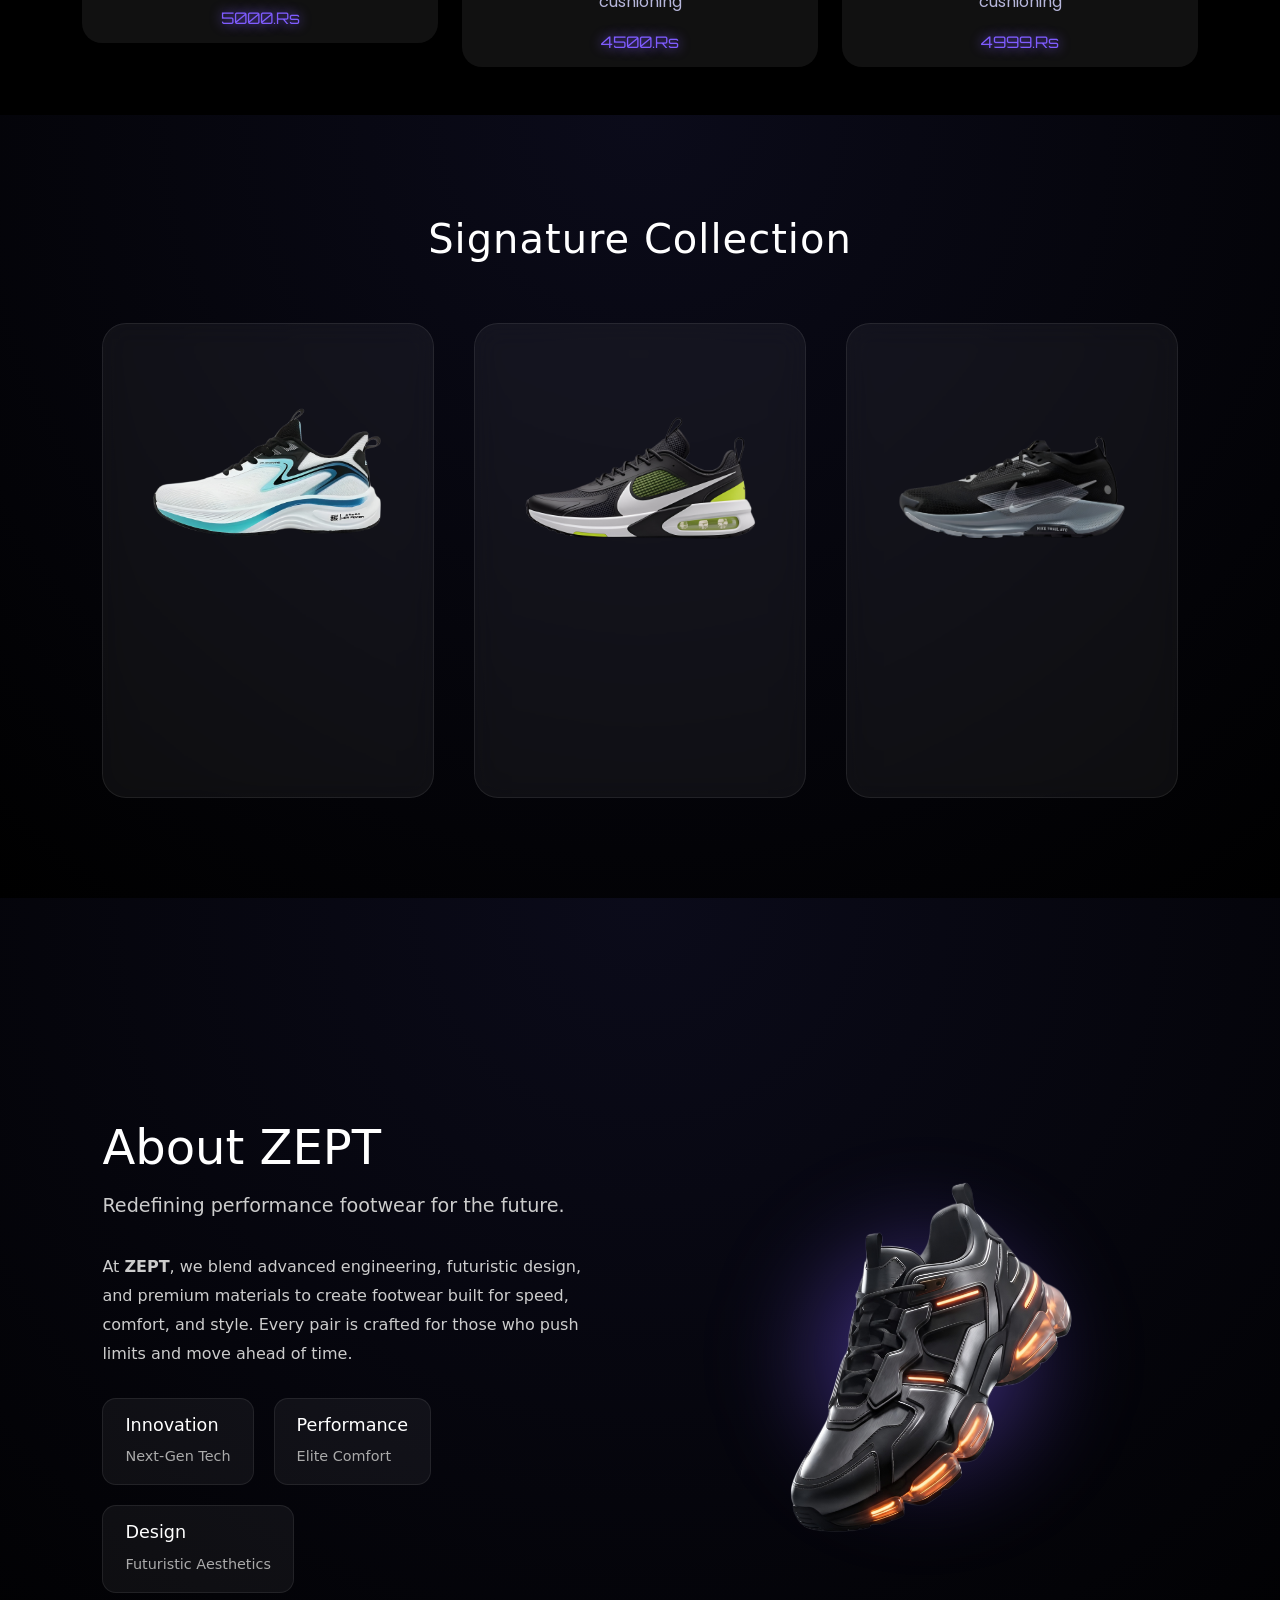
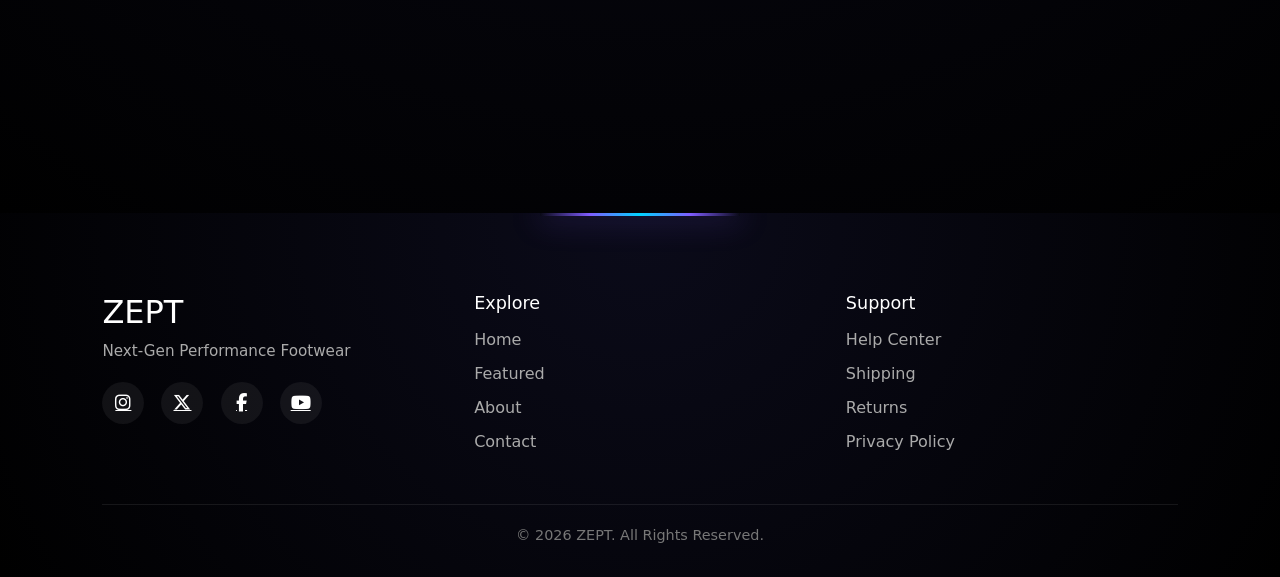
==== commit 8e1338c0: "Fixed relative paths for GitHub Pages" ====
--- a/index.html
+++ b/index.html
@@ -169,8 +169,8 @@
 
           <div class="product-img">
             <div class="flip-img">
-              <img src="/img/shoe1.jpg" class="img-front" alt="">
-              <img src="/img/shoe1b.jpg" class="img-back" alt="">
+              <img src="img/shoe1.jpg" class="img-front" alt="">
+              <img src="img/shoe1b.jpg" class="img-back" alt="">
             </div>
 
             <div class="product-overlay">
@@ -202,8 +202,8 @@
 
           <div class="product-img">
             <div class="flip-img">
-              <img src="/img/shoe2.png" class="img-front" alt="">
-              <img src="/img/shoe2b.jpg" class="img-back" alt="">
+              <img src="img/shoe2.png" class="img-front" alt="">
+              <img src="img/shoe2b.jpg" class="img-back" alt="">
             </div>
 
             <div class="product-overlay">
@@ -235,8 +235,8 @@
 
           <div class="product-img">
             <div class="flip-img">
-              <img src="/img/shoe3b.png" class="img-front" alt="">
-              <img src="/img/shoe3.jpg" class="img-back" alt="">
+              <img src="img/shoe3b.png" class="img-front" alt="">
+              <img src="img/shoe3.jpg" class="img-back" alt="">
             </div>
 
             <div class="product-overlay">
@@ -271,7 +271,7 @@
 
     <div class="signature-card">
       <div class="signature-img">
-        <img src="/img/s1.jpg" alt="Shoe">
+        <img src="img/s1.jpg" alt="Shoe">
       </div>
       <div class="signature-info">
         <h4>Neon Stride</h4>
@@ -282,7 +282,7 @@
 
     <div class="signature-card">
       <div class="signature-img">
-        <img src="/img/s2.jpg" alt="Shoe">
+        <img src="img/s2.jpg" alt="Shoe">
       </div>
       <div class="signature-info">
         <h4>Quantum Flow</h4>
@@ -293,7 +293,7 @@
 
     <div class="signature-card">
       <div class="signature-img">
-        <img src="/img/s3.jpg" alt="Shoe">
+        <img src="img/s3.jpg" alt="Shoe">
       </div>
       <div class="signature-info">
         <h4>Velocity X</h4>
@@ -338,7 +338,7 @@
 
     <div class="about-visual">
       <div class="glow-circle"></div>
-      <img src="/img/disp.jpg" alt="ZEPT Shoe">
+      <img src="img/disp.jpg" alt="ZEPT Shoe">
     </div>
 
   </div>
@@ -421,15 +421,15 @@
         <div class="carousel-inner">
 
           <div class="carousel-item active">
-            <img src="/img/mod.jpg" class="d-block w-100" alt="New Arrival 1">
+            <img src="img/mod.jpg" class="d-block w-100" alt="New Arrival 1">
           </div>
 
           <div class="carousel-item">
-            <img src="/img/mod2.jpg" class="d-block w-100" alt="New Arrival 2">
+            <img src="img/mod2.jpg" class="d-block w-100" alt="New Arrival 2">
           </div>
 
           <div class="carousel-item">
-            <img src="/img/mod1.jpg" class="d-block w-100" alt="New Arrival 3">
+            <img src="img/mod1.jpg" class="d-block w-100" alt="New Arrival 3">
           </div>
 
         </div>
